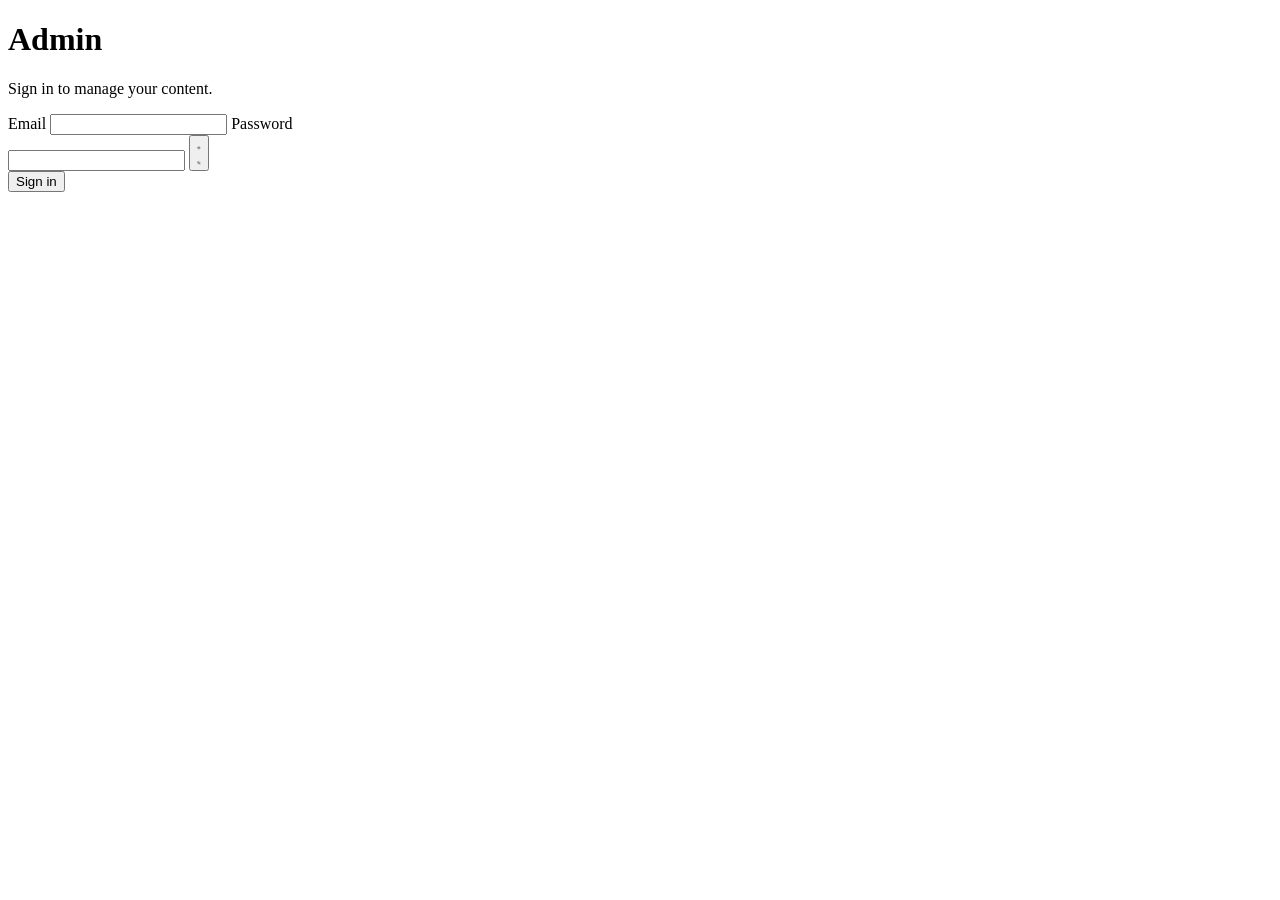
==== admin/index.html @ c3d4f73e "Say what Irene offers up front, and keep the way around the site in reach The hero showed a name and" ====
<!doctype html>
<html lang="en">
  <head>
    <meta charset="utf-8" />
    <meta name="viewport" content="width=device-width, initial-scale=1" />
    <title>Admin · Irene Ellis Art</title>
    <!-- the same dandelion-seed tab icon as the site, so there is no 404 for
         a missing favicon.ico here either -->
    <link
      rel="icon"
      type="image/svg+xml"
      href="data:image/svg+xml,%3Csvg xmlns='http://www.w3.org/2000/svg' viewBox='0 0 40 56'%3E%3Cg fill='none' stroke='%238f5f50' stroke-width='2.6' stroke-linecap='round'%3E%3Cline x1='20' y1='48' x2='20' y2='20'/%3E%3Cline x1='20' y1='20' x2='5' y2='14.5'/%3E%3Cline x1='20' y1='20' x2='7.4' y2='10.2'/%3E%3Cline x1='20' y1='20' x2='10.8' y2='6.9'/%3E%3Cline x1='20' y1='20' x2='15' y2='4.8'/%3E%3Cline x1='20' y1='20' x2='20' y2='4'/%3E%3Cline x1='20' y1='20' x2='25' y2='4.8'/%3E%3Cline x1='20' y1='20' x2='29.2' y2='6.9'/%3E%3Cline x1='20' y1='20' x2='32.6' y2='10.2'/%3E%3Cline x1='20' y1='20' x2='35' y2='14.5'/%3E%3C/g%3E%3Cellipse cx='20' cy='51' rx='3.4' ry='4.6' fill='%238f5f50'/%3E%3C/svg%3E"
    />
    <link rel="preconnect" href="https://fonts.googleapis.com" />
    <link rel="preconnect" href="https://fonts.gstatic.com" crossorigin />
    <link
      href="https://fonts.googleapis.com/css2?family=Cormorant+Garamond:wght@500;600&family=Inter:wght@400;500;600&display=swap"
      rel="stylesheet"
    />
    <link rel="stylesheet" href="../showcase.css" />
    <link rel="stylesheet" href="admin.css" />
  </head>
  <body>
    <!-- ===========================================================
         ADMIN — a simple layout to build on. It shows the fields for
         editing the site's content, but does NOT save anything yet:
         wiring up "Save" (a backend, a build/export step, or
         localStorage) is the next step. -->
    <!-- LOGIN — shown until you sign in -->
    <div class="login" data-view="login">
      <form class="login__card" data-login-form>
        <h1 class="login__title">Admin</h1>
        <p class="login__sub">Sign in to manage your content.</p>
        <label class="field">
          <span>Email</span>
          <input type="email" data-email autocomplete="username" required />
        </label>
        <label class="field">
          <span>Password</span>
          <div class="pw-wrap">
            <input type="password" data-password autocomplete="current-password" required />
            <button type="button" class="pw-toggle" data-pw-toggle aria-label="Show password">
              <svg class="pw-icon pw-icon--show" viewBox="0 0 24 24" fill="none" stroke="currentColor" stroke-width="1.7" stroke-linecap="round" stroke-linejoin="round" aria-hidden="true">
                <path d="M1.5 12S5 5 12 5s10.5 7 10.5 7-3.5 7-10.5 7S1.5 12 1.5 12Z" />
                <circle cx="12" cy="12" r="3.2" />
              </svg>
              <svg class="pw-icon pw-icon--hide" viewBox="0 0 24 24" fill="none" stroke="currentColor" stroke-width="1.7" stroke-linecap="round" stroke-linejoin="round" aria-hidden="true" hidden>
                <path d="M9.9 5.2A9.9 9.9 0 0 1 12 5c7 0 10.5 7 10.5 7a17 17 0 0 1-3.3 3.9M6.1 6.1A17 17 0 0 0 1.5 12S5 19 12 19a9.7 9.7 0 0 0 4-.8" />
                <path d="M9.8 9.8a3.2 3.2 0 0 0 4.4 4.4" />
                <path d="M3 3l18 18" />
              </svg>
            </button>
          </div>
        </label>
        <button type="submit" class="btn btn--primary login__btn" data-login-btn>Sign in</button>
        <p class="login__error" data-login-error hidden></p>
      </form>
    </div>

    <!-- EDITOR — hidden until signed in -->
    <div data-view="editor" hidden>
      <header class="admin__header">
        <div>
          <h1>Admin</h1>
          <p class="admin__sub">Edit your workshop dates and portfolio albums.</p>
        </div>
        <div class="admin__head-actions">
          <a class="btn btn--link" href="../index.html">View site →</a>
          <button type="button" class="btn btn--ghost" data-logout>Log out</button>
        </div>
      </header>

    <main class="admin">
      <!-- ================= WORKSHOP DATES ================= -->
      <section class="panel">
        <div class="panel__head">
          <h2>Workshop dates</h2>
          <button type="button" class="btn" data-add-month>+ Add month</button>
        </div>

        <div id="months" class="months">
          <!-- One month card. "+ Add date" / "×" control how many dates
               the month has. Duplicate this whole card per month. -->
          <article class="month">
            <div class="month__top">
              <label class="field">
                <span>Month</span>
                <input type="text" value="July" placeholder="e.g. July" />
              </label>
              <button type="button" class="icon-btn" data-remove-month aria-label="Remove this month">×</button>
            </div>

            <div class="dates">
              <div class="date-row">
                <label class="field field--sm"><span>Date</span><input type="number" min="1" max="31" value="18" /></label>
                <label class="field"><span>Day</span><select class="weekday" data-day="Saturday"></select></label>
                <label class="field field--sm"><span>Time</span><input type="time" value="14:00" /></label>
                <button type="button" class="icon-btn" data-remove-date aria-label="Remove this date">×</button>
                <label class="field field--topic"><span>Topic</span><input type="text" class="date-topic" placeholder="What this day's workshop covers" /></label>
              </div>
              <div class="date-row">
                <label class="field field--sm"><span>Date</span><input type="number" min="1" max="31" value="24" /></label>
                <label class="field"><span>Day</span><select class="weekday" data-day="Sunday"></select></label>
                <label class="field field--sm"><span>Time</span><input type="time" value="16:00" /></label>
                <button type="button" class="icon-btn" data-remove-date aria-label="Remove this date">×</button>
                <label class="field field--topic"><span>Topic</span><input type="text" class="date-topic" placeholder="What this day's workshop covers" /></label>
              </div>
              <div class="date-row">
                <label class="field field--sm"><span>Date</span><input type="number" min="1" max="31" value="17" /></label>
                <label class="field"><span>Day</span><select class="weekday" data-day="Monday"></select></label>
                <label class="field field--sm"><span>Time</span><input type="time" value="13:00" /></label>
                <button type="button" class="icon-btn" data-remove-date aria-label="Remove this date">×</button>
                <label class="field field--topic"><span>Topic</span><input type="text" class="date-topic" placeholder="What this day's workshop covers" /></label>
              </div>
            </div>

            <button type="button" class="btn btn--ghost" data-add-date>+ Add date</button>
          </article>

          <article class="month">
            <div class="month__top">
              <label class="field">
                <span>Month</span>
                <input type="text" value="August" placeholder="e.g. August" />
              </label>
              <button type="button" class="icon-btn" data-remove-month aria-label="Remove this month">×</button>
            </div>

            <div class="dates">
              <div class="date-row">
                <label class="field field--sm"><span>Date</span><input type="number" min="1" max="31" value="18" /></label>
                <label class="field"><span>Day</span><select class="weekday" data-day="Saturday"></select></label>
                <label class="field field--sm"><span>Time</span><input type="time" value="14:00" /></label>
                <button type="button" class="icon-btn" data-remove-date aria-label="Remove this date">×</button>
                <label class="field field--topic"><span>Topic</span><input type="text" class="date-topic" placeholder="What this day's workshop covers" /></label>
              </div>
              <div class="date-row">
                <label class="field field--sm"><span>Date</span><input type="number" min="1" max="31" value="24" /></label>
                <label class="field"><span>Day</span><select class="weekday" data-day="Sunday"></select></label>
                <label class="field field--sm"><span>Time</span><input type="time" value="16:00" /></label>
                <button type="button" class="icon-btn" data-remove-date aria-label="Remove this date">×</button>
                <label class="field field--topic"><span>Topic</span><input type="text" class="date-topic" placeholder="What this day's workshop covers" /></label>
              </div>
            </div>

            <button type="button" class="btn btn--ghost" data-add-date>+ Add date</button>
          </article>

          <article class="month">
            <div class="month__top">
              <label class="field">
                <span>Month</span>
                <input type="text" value="September" placeholder="e.g. September" />
              </label>
              <button type="button" class="icon-btn" data-remove-month aria-label="Remove this month">×</button>
            </div>

            <div class="dates">
              <div class="date-row">
                <label class="field field--sm"><span>Date</span><input type="number" min="1" max="31" value="19" /></label>
                <label class="field"><span>Day</span><select class="weekday" data-day="Saturday"></select></label>
                <label class="field field--sm"><span>Time</span><input type="time" value="14:00" /></label>
                <button type="button" class="icon-btn" data-remove-date aria-label="Remove this date">×</button>
                <label class="field field--topic"><span>Topic</span><input type="text" class="date-topic" placeholder="What this day's workshop covers" /></label>
              </div>
              <div class="date-row">
                <label class="field field--sm"><span>Date</span><input type="number" min="1" max="31" value="20" /></label>
                <label class="field"><span>Day</span><select class="weekday" data-day="Sunday"></select></label>
                <label class="field field--sm"><span>Time</span><input type="time" value="16:00" /></label>
                <button type="button" class="icon-btn" data-remove-date aria-label="Remove this date">×</button>
                <label class="field field--topic"><span>Topic</span><input type="text" class="date-topic" placeholder="What this day's workshop covers" /></label>
              </div>
            </div>

            <button type="button" class="btn btn--ghost" data-add-date>+ Add date</button>
          </article>

          <article class="month">
            <div class="month__top">
              <label class="field">
                <span>Month</span>
                <input type="text" value="October" placeholder="e.g. October" />
              </label>
              <button type="button" class="icon-btn" data-remove-month aria-label="Remove this month">×</button>
            </div>

            <div class="dates">
              <div class="date-row">
                <label class="field field--sm"><span>Date</span><input type="number" min="1" max="31" value="17" /></label>
                <label class="field"><span>Day</span><select class="weekday" data-day="Saturday"></select></label>
                <label class="field field--sm"><span>Time</span><input type="time" value="14:00" /></label>
                <button type="button" class="icon-btn" data-remove-date aria-label="Remove this date">×</button>
                <label class="field field--topic"><span>Topic</span><input type="text" class="date-topic" placeholder="What this day's workshop covers" /></label>
              </div>
              <div class="date-row">
                <label class="field field--sm"><span>Date</span><input type="number" min="1" max="31" value="18" /></label>
                <label class="field"><span>Day</span><select class="weekday" data-day="Sunday"></select></label>
                <label class="field field--sm"><span>Time</span><input type="time" value="16:00" /></label>
                <button type="button" class="icon-btn" data-remove-date aria-label="Remove this date">×</button>
                <label class="field field--topic"><span>Topic</span><input type="text" class="date-topic" placeholder="What this day's workshop covers" /></label>
              </div>
            </div>

            <button type="button" class="btn btn--ghost" data-add-date>+ Add date</button>
          </article>
        </div>

        <p class="hint">
          Each “+ Add date” / “×” changes how many dates a month has. Each date
          holds its number, weekday, and time.
        </p>
      </section>

      <!-- ================= WORKSHOP PARTICIPANTS ================= -->
      <section class="panel">
        <div class="panel__head"><h2>Workshop participants</h2></div>
        <p class="hint">
          Every month you have set up, with each of its dates. Click a date to
          see how many people are coming that day, and who they are.
        </p>

        <p class="roll__status" data-participants-status></p>
        <div class="roll" data-participants></div>
      </section>

      <!-- ================= PORTFOLIO ================= -->
      <section class="panel">
        <div class="panel__head"><h2>Portfolio albums</h2></div>
        <p class="hint">Choose which pictures are showcased inside each album.</p>

        <div class="albums">
          <article class="album">
            <div class="album__head">
              <h3>Category one</h3>
              <button type="button" class="btn btn--preview" data-category-open data-category="Category one">Preview</button>
            </div>
            <div class="album__grid" data-grid></div>
            <label class="dropzone">
              <input type="file" accept="image/*" multiple hidden data-upload />
              <svg class="dropzone__icon" viewBox="0 0 64 48" aria-hidden="true">
                <path fill="#e6b8ab" d="M49 42H16A13 13 0 0 1 13.4 16.2 17 17 0 0 1 46.2 20 11.5 11.5 0 0 1 49 42Z" />
                <path fill="#fffdfc" d="M32 15l9.5 9.5h-6V33h-7v-8.5h-6z" />
              </svg>
              <span>Browse file to upload</span>
            </label>
          </article>

          <article class="album">
            <div class="album__head">
              <h3>Category two</h3>
              <button type="button" class="btn btn--preview" data-category-open data-category="Category two">Preview</button>
            </div>
            <div class="album__grid" data-grid></div>
            <label class="dropzone">
              <input type="file" accept="image/*" multiple hidden data-upload />
              <svg class="dropzone__icon" viewBox="0 0 64 48" aria-hidden="true">
                <path fill="#e6b8ab" d="M49 42H16A13 13 0 0 1 13.4 16.2 17 17 0 0 1 46.2 20 11.5 11.5 0 0 1 49 42Z" />
                <path fill="#fffdfc" d="M32 15l9.5 9.5h-6V33h-7v-8.5h-6z" />
              </svg>
              <span>Browse file to upload</span>
            </label>
          </article>

          <article class="album">
            <div class="album__head">
              <h3>Category three</h3>
              <button type="button" class="btn btn--preview" data-category-open data-category="Category three">Preview</button>
            </div>
            <div class="album__grid" data-grid></div>
            <label class="dropzone">
              <input type="file" accept="image/*" multiple hidden data-upload />
              <svg class="dropzone__icon" viewBox="0 0 64 48" aria-hidden="true">
                <path fill="#e6b8ab" d="M49 42H16A13 13 0 0 1 13.4 16.2 17 17 0 0 1 46.2 20 11.5 11.5 0 0 1 49 42Z" />
                <path fill="#fffdfc" d="M32 15l9.5 9.5h-6V33h-7v-8.5h-6z" />
              </svg>
              <span>Browse file to upload</span>
            </label>
          </article>
        </div>
      </section>

      <div class="admin__actions">
        <button type="button" class="btn btn--primary" data-save>Save changes</button>
        <span class="hint" data-save-status>Saves your workshop dates and participant counts.</span>
      </div>
    </main>
    </div>
    <!-- /editor view -->

    <!-- CATEGORY SHOWCASE — the exact same dark "display" panel as the public
         site (shared showcase.css / showcase.js). A category's Preview button
         opens the matching stage below. -->
    <div class="showcase" data-showcase hidden>
      <div class="showcase__backdrop" data-showcase-close></div>
      <div class="showcase__panel" role="dialog" aria-modal="true" aria-label="Artwork">
        <div class="showcase__stage" data-stage="Category one" hidden></div>
        <div class="showcase__stage" data-stage="Category two" hidden></div>
        <div class="showcase__stage" data-stage="Category three" hidden></div>
        <button type="button" class="showcase__back" data-showcase-close aria-label="Back">
          <svg class="showcase__fold" viewBox="0 0 150 150" aria-hidden="true">
            <polygon points="0,0 150,0 150,150" fill="#eed0c8" />
            <path d="M0,0 L150,150 C 45,150 3,150 0,0 Z" fill="#3a3532" />
            <line x1="0" y1="0" x2="150" y2="150" stroke="#26221f" stroke-width="1.5" />
            <g stroke="#a8465a" stroke-width="8.8" stroke-linecap="round">
              <line x1="83.4" y1="28.4" x2="118.6" y2="63.6" />
              <line x1="118.6" y1="28.4" x2="83.4" y2="63.6" />
            </g>
          </svg>
        </button>
      </div>
    </div>

    <!-- Templates cloned by admin.js for “+ Add date” / “+ Add month” -->
    <template id="date-tpl">
      <div class="date-row">
        <label class="field field--sm"><span>Date</span><input type="number" min="1" max="31" placeholder="1" /></label>
        <label class="field"><span>Day</span><select class="weekday"></select></label>
        <label class="field field--sm"><span>Time</span><input type="time" /></label>
        <button type="button" class="icon-btn" data-remove-date aria-label="Remove this date">×</button>
                <label class="field field--topic"><span>Topic</span><input type="text" class="date-topic" placeholder="What this day's workshop covers" /></label>
      </div>
    </template>

    <template id="month-tpl">
      <article class="month">
        <div class="month__top">
          <label class="field"><span>Month</span><input type="text" placeholder="e.g. November" /></label>
          <button type="button" class="icon-btn" data-remove-month aria-label="Remove this month">×</button>
        </div>
        <div class="dates">
          <div class="date-row">
            <label class="field field--sm"><span>Date</span><input type="number" min="1" max="31" placeholder="1" /></label>
            <label class="field"><span>Day</span><select class="weekday"></select></label>
            <label class="field field--sm"><span>Time</span><input type="time" /></label>
            <button type="button" class="icon-btn" data-remove-date aria-label="Remove this date">×</button>
                <label class="field field--topic"><span>Topic</span><input type="text" class="date-topic" placeholder="What this day's workshop covers" /></label>
          </div>
        </div>
        <button type="button" class="btn btn--ghost" data-add-date>+ Add date</button>
      </article>
    </template>

    <!-- shared with the public site, so the connection lives in ONE place -->
    <script src="../config.js"></script>
    <script src="admin.js"></script>
    <!-- Shared with the public site: same image data + same dark showcase.
         GALLERY_BASE points the shared data at the images folder from /admin/.
         gallery-data.js must load before showcase.js. -->
    <script>
      window.GALLERY_BASE = "../images/portfolio/";
    </script>
    <script src="../gallery-data.js"></script>
    <script src="../showcase.js"></script>
  </body>
</html>
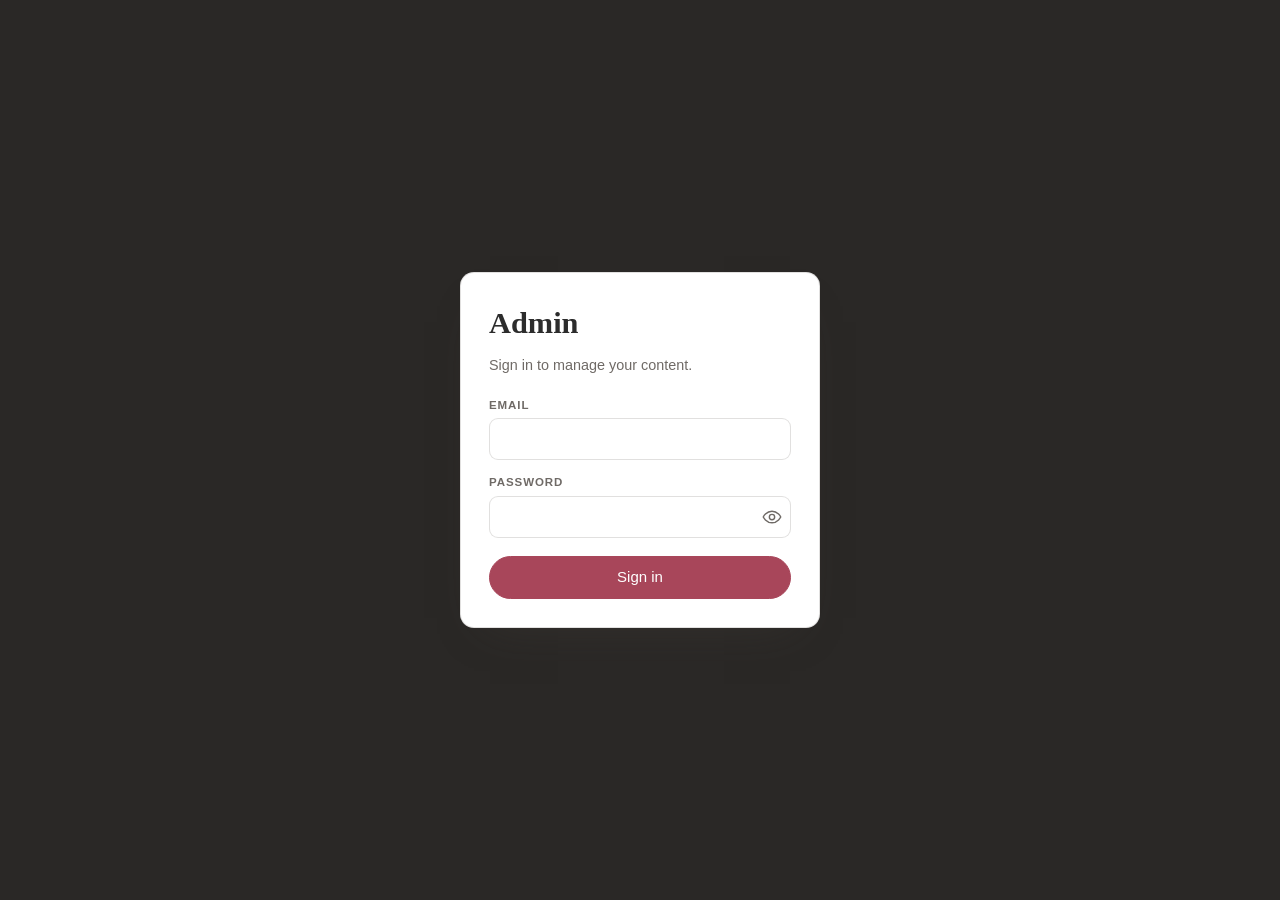
==== commit ca1230db: "Describe the workshops properly, and let people ask to hear about new dates The Workshop Dates secti" ====
--- a/admin/index.html
+++ b/admin/index.html
@@ -223,6 +223,27 @@
         <div class="roll" data-participants></div>
       </section>
 
+      <!-- ================= NOTIFY LIST ================= -->
+      <!-- Everyone who left an email on the website to hear about new dates.
+           Read-only: the list is loaded by admin.js once you are signed in.
+           Removing an address is done in the Supabase table editor. -->
+      <section class="panel">
+        <div class="panel__head">
+          <h2>Notify list</h2>
+          <div class="panel__actions">
+            <button type="button" class="btn btn--ghost" data-notify-copy hidden>Copy all emails</button>
+            <button type="button" class="btn" data-notify-refresh>Refresh</button>
+          </div>
+        </div>
+        <p class="hint">
+          People who asked to hear when new workshop dates go up. When you add
+          dates, "Copy all emails" puts the addresses on your clipboard to paste
+          into the Bcc line of an email. Only you can see this list.
+        </p>
+        <p class="inbox__status" data-notify-status></p>
+        <div class="inbox" data-notify-list></div>
+      </section>
+
       <!-- ================= PORTFOLIO ================= -->
       <section class="panel">
         <div class="panel__head"><h2>Portfolio albums</h2></div>
--- a/admin/admin.css
+++ b/admin/admin.css
@@ -0,0 +1,769 @@
+/* Admin page — a clean, simple utility layout (separate from the public
+   site's style.css). Brand palette kept light for readable forms. */
+:root {
+  --pink: #eed0c8;
+  --blush: #f1dfd6;
+  --rose: #e6b8ab;
+  --tan: #f4efe4;
+  --text: #2c2c2c;
+  --muted: #6f6a66;
+  --line: rgba(70, 62, 58, 0.16);
+  --card: #ffffff;
+  /* Three surfaces, each a clear step from the last, so the structure reads:
+     the page sits back, a panel lifts off it, a card sits inside the panel.
+     (This replaced a near-black page behind cream panels — the loudest
+     contrast on the screen was the one carrying the least information.) */
+  --bg: #2a2826; /* the page: the portfolio showcase's dark "display" colour */
+  --surface: #fffdfc; /* a panel */
+  --surface-2: #f7f1ed; /* a card inside a panel */
+  --accent: #a8465a;
+}
+
+* {
+  box-sizing: border-box;
+}
+
+/* The [hidden] attribute must always win — otherwise a display rule (like
+   .login's display:flex) keeps a "hidden" view on screen. This is what makes
+   the login screen actually disappear once you're signed in. */
+[hidden] {
+  display: none !important;
+}
+
+body {
+  margin: 0;
+  background: var(--bg);
+  color: var(--text);
+  font-family: "Inter", -apple-system, BlinkMacSystemFont, "Segoe UI", sans-serif;
+  font-size: 15px;
+  line-height: 1.5;
+}
+
+/* --- Header --- */
+.admin__header {
+  display: flex;
+  align-items: center;
+  justify-content: space-between;
+  gap: 16px;
+  flex-wrap: wrap;
+  padding: 24px clamp(16px, 5vw, 48px);
+  /* the same rose-red as the Save changes button */
+  background: var(--accent);
+  border-bottom: 1px solid rgba(0, 0, 0, 0.18);
+}
+
+/* Everything in the header sits on that deep rose now, so it all has to be
+   light. The "View site" link especially: it was the accent colour itself,
+   which would leave it invisible against its own background. */
+.admin__header h1,
+.admin__header .admin__sub,
+.admin__header .btn--link {
+  color: #fff;
+}
+.admin__header .admin__sub {
+  color: rgba(255, 255, 255, 0.88);
+}
+.admin__header .btn--ghost {
+  border-color: rgba(255, 255, 255, 0.5);
+  color: #fff;
+}
+.admin__header .btn--ghost:hover {
+  background: rgba(255, 255, 255, 0.16);
+  border-color: #fff;
+  color: #fff;
+}
+.admin__header h1 {
+  margin: 0;
+  font-family: "Cormorant Garamond", Georgia, serif;
+  font-weight: 600;
+  font-size: 2rem;
+  letter-spacing: 0.01em;
+}
+.admin__sub {
+  margin: 2px 0 0;
+  color: var(--muted);
+}
+
+/* --- Layout --- */
+.admin {
+  max-width: 1080px;
+  margin: 0 auto;
+  padding: clamp(20px, 4vw, 40px) clamp(16px, 5vw, 48px) 80px;
+  display: flex;
+  flex-direction: column;
+  gap: 28px;
+}
+
+.panel {
+  background: var(--surface);
+  border: 1px solid var(--line);
+  border-radius: 14px;
+  padding: clamp(16px, 3vw, 28px);
+  box-shadow: 0 16px 34px -28px rgba(70, 62, 58, 0.4);
+}
+.panel__head {
+  display: flex;
+  align-items: center;
+  justify-content: space-between;
+  gap: 12px;
+  margin-bottom: 16px;
+}
+.panel__head h2 {
+  margin: 0;
+  font-family: "Cormorant Garamond", Georgia, serif;
+  font-weight: 600;
+  font-size: 1.6rem;
+}
+.hint {
+  margin: 12px 0 0;
+  color: var(--muted);
+  font-size: 0.85rem;
+}
+
+/* --- Fields --- */
+.field {
+  display: flex;
+  flex-direction: column;
+  gap: 4px;
+  min-width: 0;
+}
+.field > span {
+  font-size: 0.72rem;
+  font-weight: 700;
+  text-transform: uppercase;
+  letter-spacing: 0.08em;
+  color: var(--muted);
+}
+.field input,
+.field select {
+  font: inherit;
+  color: var(--text);
+  padding: 9px 11px;
+  background: #fff;
+  border: 1px solid var(--line);
+  border-radius: 9px;
+  min-width: 0;
+}
+.field input:focus,
+.field select:focus {
+  outline: none;
+  border-color: var(--rose);
+  box-shadow: 0 0 0 3px rgba(230, 184, 171, 0.35);
+}
+.field--sm {
+  flex: 0 0 74px;
+}
+
+/* --- Months / dates --- */
+/* Month cards sit in a 2-across grid: July August / September October …
+   align-items:start so a month with fewer dates keeps its natural height
+   instead of stretching to match its taller neighbour. */
+.months {
+  display: grid;
+  grid-template-columns: repeat(2, minmax(0, 1fr));
+  align-items: start;
+  gap: 16px;
+}
+@media (max-width: 820px) {
+  .months {
+    grid-template-columns: 1fr;
+  }
+}
+.month {
+  position: relative;
+  border: 1px solid var(--line);
+  border-radius: 12px;
+  padding: 14px;
+  background: var(--surface-2);
+}
+/* The remove-month "×" sits in the card's top-right corner, not beside the name. */
+.month [data-remove-month] {
+  position: absolute;
+  top: 14px;
+  right: 14px;
+}
+.month__top {
+  display: flex;
+  align-items: flex-end;
+  gap: 12px;
+  margin-bottom: 12px;
+}
+.month__top .field {
+  flex: 0 0 auto;
+  width: 170px;
+  max-width: 100%;
+}
+.dates {
+  display: flex;
+  flex-direction: column;
+  gap: 10px;
+  margin-bottom: 12px;
+}
+.date-row {
+  display: flex;
+  align-items: flex-end;
+  gap: 10px;
+  flex-wrap: wrap;
+}
+.date-row .field:nth-child(2) {
+  flex: 0 0 auto;
+  width: 140px;
+}
+/* Time input needs room for its clock icon — wider than the small Date box */
+.date-row .field:nth-child(3) {
+  flex: 0 0 120px;
+}
+/* Topic wraps onto its own full-width line under Date/Day/Time — mirrors the
+   site, where each date shows its topic on the lip beneath the date row. */
+.date-row .field--topic {
+  flex: 1 1 100%;
+}
+/* The whole time field opens its picker on click (see admin.js) — cue that. */
+.date-row input[type="time"] {
+  cursor: pointer;
+}
+
+/* --- Buttons --- */
+.btn {
+  font: inherit;
+  font-weight: 500;
+  padding: 9px 16px;
+  border-radius: 999px;
+  border: 1px solid var(--rose);
+  background: var(--rose);
+  color: var(--text);
+  cursor: pointer;
+  transition: background-color 0.2s ease, border-color 0.2s ease, opacity 0.2s ease;
+}
+.btn:hover {
+  background: var(--pink);
+  border-color: var(--pink);
+}
+.btn--ghost {
+  background: transparent;
+  border-color: var(--line);
+  color: var(--muted);
+}
+.btn--ghost:hover {
+  background: var(--blush);
+  border-color: var(--rose);
+  color: var(--text);
+}
+.btn--primary {
+  background: var(--accent);
+  border-color: var(--accent);
+  color: #fff;
+}
+.btn--link {
+  background: transparent;
+  border: none;
+  color: var(--accent);
+  padding: 6px 4px;
+  text-decoration: none;
+  font-weight: 600;
+}
+.btn:disabled {
+  opacity: 0.5;
+  cursor: not-allowed;
+}
+.icon-btn {
+  flex: 0 0 auto;
+  width: 34px;
+  height: 34px;
+  border-radius: 9px;
+  border: 1px solid var(--line);
+  background: #fff;
+  color: var(--muted);
+  font-size: 1.2rem;
+  line-height: 1;
+  cursor: pointer;
+  transition: background-color 0.2s ease, color 0.2s ease, border-color 0.2s ease;
+}
+.icon-btn:hover {
+  background: #fdeef0;
+  color: var(--accent);
+  border-color: var(--accent);
+}
+
+/* All add / remove buttons share the blush colour (deeper pink on hover). */
+[data-add-month],
+[data-add-date],
+[data-remove-month],
+[data-remove-date] {
+  background: var(--blush);
+  border-color: var(--blush);
+  color: var(--text);
+}
+[data-add-month]:hover,
+[data-add-date]:hover,
+[data-remove-month]:hover,
+[data-remove-date]:hover {
+  background: var(--rose);
+  border-color: var(--rose);
+  color: var(--text);
+}
+
+/* --- Workshop participants ---
+   One vertical column per month: month name on top, a headcount below. Later
+   this count links to the month editor and fills from website sign-ups. */
+.participants {
+  display: grid;
+  grid-template-columns: repeat(auto-fit, minmax(120px, 1fr));
+  gap: 14px;
+}
+.participant {
+  display: flex;
+  flex-direction: column;
+  align-items: center;
+  gap: 8px;
+  padding: 16px 12px;
+  border: 1px solid var(--line);
+  border-radius: 12px;
+  background: #fffdfc;
+  text-align: center;
+}
+.participant__month {
+  font-family: "Cormorant Garamond", Georgia, serif;
+  font-weight: 600;
+  font-size: 1.25rem;
+}
+.participant__count {
+  width: 74px;
+  text-align: center;
+  font: inherit;
+  font-size: 1.4rem;
+  font-weight: 600;
+  padding: 6px 8px;
+  color: var(--text);
+  background: #fff;
+  border: 1px solid var(--line);
+  border-radius: 9px;
+}
+.participant__count:focus {
+  outline: none;
+  border-color: var(--rose);
+  box-shadow: 0 0 0 3px rgba(230, 184, 171, 0.35);
+}
+.participant__label {
+  font-size: 0.72rem;
+  text-transform: uppercase;
+  letter-spacing: 0.08em;
+  color: var(--muted);
+}
+
+/* --- Portfolio albums --- */
+.albums {
+  display: grid;
+  grid-template-columns: repeat(auto-fit, minmax(220px, 1fr));
+  gap: 16px;
+}
+.album {
+  border: 1px solid var(--line);
+  border-radius: 12px;
+  padding: 14px;
+  background: #fffdfc;
+}
+.album__head {
+  display: flex;
+  align-items: center;
+  justify-content: space-between;
+  gap: 10px;
+  margin-bottom: 12px;
+}
+.album h3 {
+  margin: 0;
+  font-family: "Cormorant Garamond", Georgia, serif;
+  font-weight: 600;
+  font-size: 1.2rem;
+}
+/* Preview button next to each category label — opens the shared dark display. */
+.btn--preview {
+  padding: 6px 15px;
+  font-size: 0.9rem;
+}
+.album__grid {
+  display: grid;
+  grid-template-columns: repeat(3, 1fr);
+  gap: 8px;
+  margin-bottom: 12px;
+}
+.album__grid:empty {
+  display: none;
+}
+.thumb {
+  position: relative;
+  aspect-ratio: 1;
+  border-radius: 8px;
+  overflow: hidden;
+  border: 1px solid var(--line);
+}
+.thumb img {
+  width: 100%;
+  height: 100%;
+  object-fit: cover;
+  display: block;
+}
+.thumb__remove {
+  position: absolute;
+  top: 4px;
+  right: 4px;
+  width: 22px;
+  height: 22px;
+  border-radius: 50%;
+  border: none;
+  background: rgba(44, 44, 44, 0.6);
+  color: #fff;
+  font-size: 0.9rem;
+  line-height: 1;
+  cursor: pointer;
+}
+.thumb__remove:hover {
+  background: var(--accent);
+}
+
+/* --- Upload dropzone (styled like the reference) --- */
+.dropzone {
+  display: flex;
+  flex-direction: column;
+  align-items: center;
+  justify-content: center;
+  gap: 8px;
+  padding: 26px 16px;
+  border: 2px dashed var(--rose);
+  border-radius: 12px;
+  background: var(--surface-2);
+  color: var(--muted);
+  text-align: center;
+  cursor: pointer;
+  transition: background-color 0.2s ease, border-color 0.2s ease;
+}
+.dropzone:hover,
+.dropzone.is-drag {
+  background: var(--blush);
+  border-color: var(--accent);
+}
+.dropzone__icon {
+  width: 46px;
+  height: auto;
+}
+.dropzone span {
+  font-size: 0.85rem;
+}
+
+/* --- Save row --- */
+.admin__actions {
+  display: flex;
+  align-items: center;
+  gap: 14px;
+  flex-wrap: wrap;
+}
+.admin__actions .hint {
+  margin: 0;
+  /* this line sits on the dark page itself, not inside a panel, so it needs
+     the light muted tone rather than the dark one used inside panels */
+  color: #cdc6c0;
+}
+
+/* --- Login screen --- */
+.login {
+  min-height: 100vh;
+  display: flex;
+  align-items: center;
+  justify-content: center;
+  padding: 24px;
+}
+.login__card {
+  width: 100%;
+  max-width: 360px;
+  display: flex;
+  flex-direction: column;
+  gap: 14px;
+  background: var(--card);
+  border: 1px solid var(--line);
+  border-radius: 14px;
+  padding: 28px;
+  box-shadow: 0 20px 44px -30px rgba(70, 62, 58, 0.5);
+}
+.login__title {
+  margin: 0;
+  font-family: "Cormorant Garamond", Georgia, serif;
+  font-weight: 600;
+  font-size: 1.9rem;
+}
+.login__sub {
+  margin: -6px 0 6px;
+  color: var(--muted);
+  font-size: 0.9rem;
+}
+.login__btn {
+  margin-top: 4px;
+}
+.login__error {
+  margin: 0;
+  color: var(--accent);
+  font-size: 0.85rem;
+}
+.admin__head-actions {
+  display: flex;
+  align-items: center;
+  gap: 10px;
+}
+
+/* --- Show/hide password toggle --- */
+.pw-wrap {
+  position: relative;
+  display: flex;
+}
+.pw-wrap input {
+  flex: 1;
+  padding-right: 40px; /* room for the eye */
+}
+.pw-toggle {
+  position: absolute;
+  top: 0;
+  right: 0;
+  height: 100%;
+  width: 38px;
+  display: flex;
+  align-items: center;
+  justify-content: center;
+  padding: 0;
+  border: none;
+  background: none;
+  color: var(--muted);
+  cursor: pointer;
+}
+.pw-toggle:hover {
+  color: var(--text);
+}
+.pw-toggle svg {
+  width: 20px;
+  height: 20px;
+}
+
+/* Edge/IE inject their OWN password-reveal (and clear) buttons once you type —
+   hide them so only our single eye icon shows. */
+.pw-wrap input::-ms-reveal,
+.pw-wrap input::-ms-clear {
+  display: none;
+}
+
+/* --- Workshop participants: the roll of months and their dates ------------
+   A column per month, its dates as small square buttons beneath. Clicking a
+   date opens a short, scrollable list of who is coming that day. */
+.roll {
+  display: flex;
+  flex-wrap: wrap;
+  gap: 28px 34px;
+}
+.roll__status {
+  margin: 0 0 12px;
+  font-size: 0.95rem;
+  color: var(--muted);
+}
+.roll__month {
+  min-width: 190px;
+}
+.roll__name {
+  margin: 0 0 12px;
+  padding-bottom: 6px;
+  font-family: "Cormorant Garamond", Georgia, serif;
+  font-size: 1.3rem;
+  font-weight: 600;
+  /* the underline from the sketch */
+  border-bottom: 2px solid var(--line);
+}
+.roll__dates {
+  display: grid;
+  grid-template-columns: repeat(4, 44px);
+  gap: 10px;
+}
+.roll__cell {
+  position: relative; /* the drop-down hangs off this */
+}
+.roll__date {
+  position: relative;
+  width: 44px;
+  height: 40px;
+  font: inherit;
+  font-weight: 600;
+  color: var(--text);
+  background: var(--surface-2);
+  border: 2px solid var(--line); /* the same weight of line as the rest of the page */
+  border-radius: 10px; /* the rounded squares in the sketch */
+  cursor: pointer;
+  transition: background-color 0.15s ease, transform 0.12s ease;
+}
+.roll__date:hover {
+  background: var(--pink);
+}
+.roll__date[aria-expanded="true"] {
+  background: var(--rose);
+}
+/* A date somebody has booked wears its headcount */
+.roll__date--has {
+  background: var(--pink);
+}
+.roll__count {
+  position: absolute;
+  top: -7px;
+  right: -7px;
+  min-width: 18px;
+  height: 18px;
+  padding: 0 4px;
+  border-radius: 999px;
+  background: var(--accent);
+  color: #fff;
+  font-size: 0.72rem;
+  line-height: 18px;
+  font-weight: 700;
+}
+.roll__total {
+  margin: 12px 0 0;
+  font-size: 0.88rem;
+  color: var(--muted);
+}
+
+/* The drop-down: deliberately small, and scrolls rather than growing, so a
+   busy day cannot push the months below it off the screen. */
+.roll__pop {
+  position: absolute;
+  top: calc(100% + 8px);
+  left: 0;
+  z-index: 5;
+  width: 260px;
+  background: var(--surface);
+  border: 1px solid var(--line);
+  border-radius: 12px;
+  box-shadow: 0 18px 34px -18px rgba(70, 62, 58, 0.5);
+  overflow: hidden;
+}
+.roll__pop-head {
+  display: flex;
+  align-items: baseline;
+  justify-content: space-between;
+  gap: 8px;
+  padding: 10px 12px;
+  background: var(--surface-2);
+  border-bottom: 1px solid var(--line);
+}
+.roll__when {
+  font-size: 0.82rem;
+  color: var(--muted);
+}
+.roll__list {
+  margin: 0;
+  padding: 6px;
+  list-style: none;
+  max-height: 172px; /* about five names, then it scrolls */
+  overflow-y: auto;
+}
+.roll__person {
+  display: flex;
+  justify-content: space-between;
+  gap: 10px;
+  padding: 7px 8px;
+  border-radius: 8px;
+  font-size: 0.92rem;
+}
+.roll__person:nth-child(odd) {
+  background: var(--surface-2);
+}
+.roll__phone {
+  color: var(--muted);
+  white-space: nowrap;
+  font-variant-numeric: tabular-nums;
+}
+.roll__empty {
+  padding: 10px 8px;
+  margin: 0;
+  color: var(--muted);
+  font-size: 0.9rem;
+}
+
+/* --- Read-only lists loaded from the database (notify list, messages) ---
+   Plain rows a person reads down, like the participants roll: a line each,
+   the newest first, with the date it arrived on the right. Shared by both
+   panels so they look the same. */
+.panel__actions {
+  display: flex;
+  gap: 8px;
+  flex-wrap: wrap;
+}
+.inbox__status {
+  margin: 12px 0 0;
+  font-size: 0.95rem;
+  color: var(--muted);
+}
+.inbox__status:empty {
+  display: none;
+}
+.inbox {
+  margin-top: 12px;
+}
+.inbox__count {
+  margin: 0 0 10px;
+  font-size: 0.85rem;
+  color: var(--muted);
+}
+.inbox__list {
+  margin: 0;
+  padding: 0;
+  list-style: none;
+  border: 1px solid var(--line);
+  border-radius: 12px;
+  overflow: hidden;
+}
+.inbox__row {
+  display: flex;
+  flex-wrap: wrap;
+  align-items: baseline;
+  gap: 4px 14px;
+  padding: 10px 14px;
+  font-size: 0.92rem;
+}
+.inbox__row:nth-child(odd) {
+  background: var(--surface-2);
+}
+.inbox__row + .inbox__row {
+  border-top: 1px solid var(--line);
+}
+.inbox__main {
+  flex: 1 1 220px;
+  min-width: 0;
+  overflow-wrap: anywhere;
+}
+.inbox__meta {
+  flex: none;
+  font-size: 0.8rem;
+  color: var(--muted);
+  white-space: nowrap;
+  font-variant-numeric: tabular-nums;
+}
+.inbox__tag {
+  display: inline-block;
+  margin-left: 8px;
+  padding: 1px 8px;
+  border-radius: 999px;
+  background: var(--pink);
+  font-size: 0.72rem;
+  letter-spacing: 0.04em;
+  color: var(--text);
+  vertical-align: middle;
+}
+/* a message's text sits under its sender, kept readable */
+.inbox__body {
+  flex: 1 1 100%;
+  margin: 4px 0 2px;
+  white-space: pre-wrap;
+  line-height: 1.5;
+  color: var(--text);
+}
+.inbox__empty {
+  margin: 0;
+  padding: 14px;
+  border: 1px dashed var(--line);
+  border-radius: 12px;
+  color: var(--muted);
+  font-size: 0.9rem;
+}
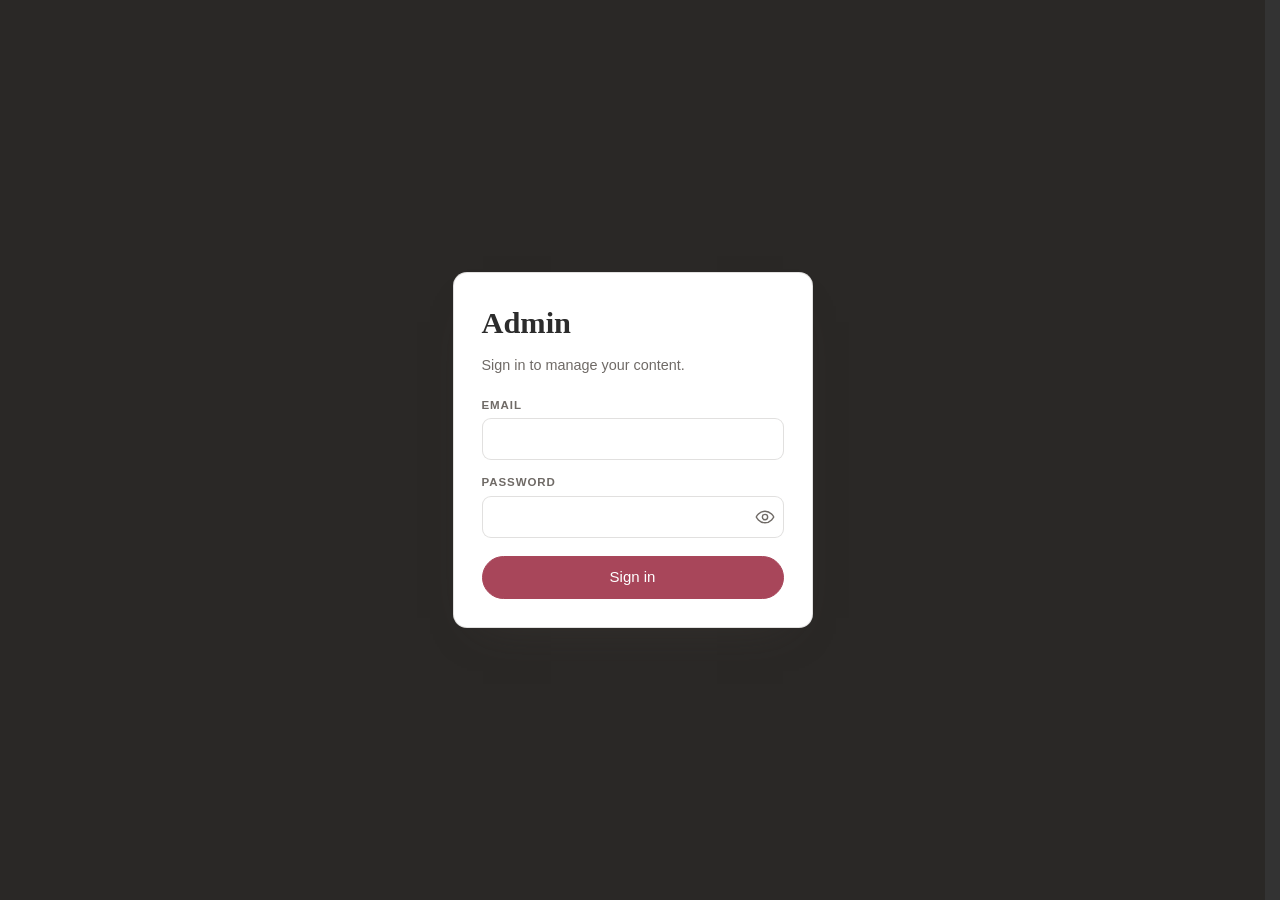
==== commit 4cf87930: "Name the three albums after what is in them, and tidy the gallery panel "Category one/two/three" wer" ====
--- a/admin/index.html
+++ b/admin/index.html
@@ -252,8 +252,8 @@
         <div class="albums">
           <article class="album">
             <div class="album__head">
-              <h3>Category one</h3>
-              <button type="button" class="btn btn--preview" data-category-open data-category="Category one">Preview</button>
+              <h3>Pastel &amp; Gold</h3>
+              <button type="button" class="btn btn--preview" data-category-open data-category="Pastel &amp; Gold">Preview</button>
             </div>
             <div class="album__grid" data-grid></div>
             <label class="dropzone">
@@ -268,8 +268,8 @@
 
           <article class="album">
             <div class="album__head">
-              <h3>Category two</h3>
-              <button type="button" class="btn btn--preview" data-category-open data-category="Category two">Preview</button>
+              <h3>Flora &amp; Fauna</h3>
+              <button type="button" class="btn btn--preview" data-category-open data-category="Flora &amp; Fauna">Preview</button>
             </div>
             <div class="album__grid" data-grid></div>
             <label class="dropzone">
@@ -284,8 +284,8 @@
 
           <article class="album">
             <div class="album__head">
-              <h3>Category three</h3>
-              <button type="button" class="btn btn--preview" data-category-open data-category="Category three">Preview</button>
+              <h3>Graphite Studies</h3>
+              <button type="button" class="btn btn--preview" data-category-open data-category="Graphite Studies">Preview</button>
             </div>
             <div class="album__grid" data-grid></div>
             <label class="dropzone">
@@ -314,9 +314,9 @@
     <div class="showcase" data-showcase hidden>
       <div class="showcase__backdrop" data-showcase-close></div>
       <div class="showcase__panel" role="dialog" aria-modal="true" aria-label="Artwork">
-        <div class="showcase__stage" data-stage="Category one" hidden></div>
-        <div class="showcase__stage" data-stage="Category two" hidden></div>
-        <div class="showcase__stage" data-stage="Category three" hidden></div>
+        <div class="showcase__stage" data-stage="Pastel &amp; Gold" hidden></div>
+        <div class="showcase__stage" data-stage="Flora &amp; Fauna" hidden></div>
+        <div class="showcase__stage" data-stage="Graphite Studies" hidden></div>
         <button type="button" class="showcase__back" data-showcase-close aria-label="Back">
           <svg class="showcase__fold" viewBox="0 0 150 150" aria-hidden="true">
             <polygon points="0,0 150,0 150,150" fill="#eed0c8" />
--- a/showcase.css
+++ b/showcase.css
@@ -0,0 +1,606 @@
+/* ============================================================
+   CATEGORY SHOWCASE — the dark full-screen "display" panel that
+   holds a category's artwork (a scrollable masonry gallery with the
+   fold-X close). SHARED by the public site (index.html) and the admin
+   preview (admin/index.html) via <link>, so BOTH pages render the
+   exact same panel. Edit it here once and both stay in step.
+   ============================================================ */
+.showcase {
+  position: fixed;
+  inset: 0;
+  z-index: 100;
+  display: flex;
+  align-items: center;
+  justify-content: center;
+}
+/* Must out-specify `display:flex` above, or the `hidden` attribute is
+   ignored and this invisible overlay swallows every click on the page. */
+.showcase[hidden] {
+  display: none;
+}
+.showcase__backdrop {
+  position: absolute;
+  inset: 0;
+  background: rgba(44, 44, 44, 0.55);
+  opacity: 0;
+  transition: opacity 0.45s ease;
+}
+.showcase[data-state="open"] .showcase__backdrop {
+  opacity: 1;
+}
+/* Paper-white surface. On open, showcase.js measures the clicked source and
+   starts this panel transformed onto it, then releases it to its natural
+   size — so the page appears to grow out of the source. */
+.showcase__panel {
+  position: relative;
+  z-index: 1;
+  display: flex;
+  flex-direction: column;
+  align-items: center;
+  gap: clamp(14px, 2.4vh, 24px); /* between the caption and the wall */
+  width: min(1180px, 92vw);
+  height: min(860px, 88vh);
+  padding: clamp(24px, 4vh, 56px);
+  background: #2a2826;
+  /* other corners keep the slight 3px curve; the top-right is rounded to
+     roughly the curvature of the fold flap's curl (scaled to the smaller fold) */
+  border-radius: 3px 15px 3px 3px;
+  box-shadow: 0 40px 90px -40px rgba(44, 44, 44, 0.7);
+  transform-origin: center center;
+  /* Opening and closing run at the same pace (0.55s). The opacity leg is
+     only used on the way out — showcase.js sets opacity while closing, and
+     clears it (with transitions off) when opening, so there's no fade-in.
+     The delay keeps the panel solid for the first stretch of the return,
+     then fades it out just as it lands back on the source. */
+  transition: transform 0.55s cubic-bezier(0.22, 0.61, 0.36, 1),
+    border-radius 0.55s ease, opacity 0.4s ease 0.15s;
+}
+/* The booking panel (opened from a workshop date) is a smaller card than
+   the gallery: as tall as the form needs, never taller than the screen.
+   Only affects the panel opened from a workshop button — the data-category
+   is set before the grow animation measures the panel. */
+.showcase[data-category="workshop"] .showcase__panel {
+  width: min(680px, 92vw);
+  height: auto;
+  max-height: 90vh;
+  padding: clamp(24px, 4vh, 40px) clamp(22px, 4vw, 44px);
+  align-items: stretch;
+  overflow-y: auto; /* a short phone screen scrolls the form, not the page */
+  /* all four corners gently rounded to 12px */
+  border-radius: 12px;
+}
+/* keep the fold-corner button matching the panel's rounded top-right */
+.showcase[data-category="workshop"] .showcase__back {
+  border-top-right-radius: 12px;
+}
+
+/* --- The booking form inside the dark panel ---
+   Light text on the dark "display" colour. Fields have a fill a little
+   greyer than the panel and a deep-pink ring; the corners reuse the panel's
+   12px curve. Two columns of fields on a computer, one on a phone. */
+.signup {
+  display: flex;
+  flex-direction: column;
+  gap: 22px;
+  width: 100%;
+  margin: 0;
+  color: #f1dfd6;
+}
+.signup__head {
+  padding-right: 56px; /* room for the fold-X in the corner */
+}
+.signup__eyebrow {
+  margin: 0 0 6px;
+  font: 500 0.72rem/1.2 var(--font-ui, Inter, sans-serif);
+  letter-spacing: 0.22em;
+  text-transform: uppercase;
+  color: #c9bdb6;
+}
+.signup__title {
+  margin: 0 0 14px;
+  font: 400 clamp(2rem, 4vw, 2.6rem) / 1 var(--font-display, "Pinyon Script", cursive);
+  color: #fdfdfd;
+}
+/* The chosen date, as a pale chip: day number in rose, then the weekday,
+   time and month, then the topic. Hidden while nothing has been picked. */
+.signup__chip {
+  display: inline-flex;
+  flex-wrap: wrap;
+  align-items: baseline;
+  gap: 4px 10px;
+  margin: 0;
+  padding: 8px 14px 8px 10px;
+  border-radius: 10px;
+  background: #faf5f0;
+  color: #2c2c2c;
+  font: 500 0.92rem/1.3 var(--font-ui, Inter, sans-serif);
+}
+.signup__chip:not(.is-set) {
+  display: none;
+}
+.signup__chip-day {
+  padding: 2px 9px;
+  border-radius: 7px;
+  background: #e6b8ab;
+  font-weight: 700;
+  color: #2c2c2c;
+}
+.signup__chip-topic {
+  color: rgba(44, 44, 44, 0.72);
+}
+.signup__chip-topic:not(:empty)::before {
+  content: "·";
+  margin-right: 10px;
+  color: rgba(44, 44, 44, 0.4);
+}
+
+.signup__fields {
+  display: grid;
+  grid-template-columns: 1fr 1fr;
+  gap: 16px 18px;
+}
+.signup__fields[hidden] {
+  display: none;
+}
+.signup__group {
+  display: flex;
+  flex-direction: column;
+  gap: 6px;
+  min-width: 0;
+}
+.signup__label {
+  font: 500 0.78rem/1.2 var(--font-ui, Inter, sans-serif);
+  letter-spacing: 0.06em;
+  text-transform: uppercase;
+  color: #d9cfc8;
+}
+.signup__field {
+  width: 100%;
+  min-height: 46px;
+  box-sizing: border-box;
+  font: 1rem/1.3 var(--font-ui, Inter, sans-serif);
+  color: #f1dfd6; /* light text, readable on the grey fill */
+  padding: 10px 14px;
+  background: #433e3a; /* slightly greyer than the #2a2826 panel */
+  border: 2px solid #e6b8ab; /* deep-pink ring */
+  border-radius: 12px; /* same gentle curve as the panel */
+  /* ease the ring/glow change on focus instead of snapping */
+  transition: border-color 0.35s ease, box-shadow 0.35s ease,
+    background-color 0.35s ease;
+}
+.signup__field::placeholder {
+  color: #b5a8a0;
+}
+.signup__field:focus {
+  outline: none;
+  border-color: #a8465a;
+  box-shadow: 0 0 0 3px rgba(168, 70, 90, 0.3);
+}
+/* a field that failed its check wears the rose-red ring until it is fixed */
+.signup__field[aria-invalid="true"] {
+  border-color: #e79aa8;
+}
+/* the little line under a field: a hint in grey, or what went wrong in rose */
+.signup__hint {
+  margin: 0;
+  min-height: 1.2em;
+  font: 0.8rem/1.3 var(--font-ui, Inter, sans-serif);
+  color: #b5a8a0;
+}
+.signup__hint.is-error {
+  color: #e79aa8;
+}
+
+/* The stepper: minus and plus either side of the number */
+.signup__stepper {
+  display: flex;
+  align-items: stretch;
+  gap: 8px;
+}
+.signup__count {
+  flex: 1 1 auto;
+  min-width: 0;
+  text-align: center;
+  font-weight: 600;
+  -moz-appearance: textfield;
+  appearance: textfield;
+}
+.signup__count::-webkit-outer-spin-button,
+.signup__count::-webkit-inner-spin-button {
+  -webkit-appearance: none;
+  margin: 0;
+}
+.signup__step {
+  flex: none;
+  width: 46px;
+  min-height: 46px;
+  font: 500 1.4rem/1 var(--font-ui, Inter, sans-serif);
+  color: #f1dfd6;
+  background: #433e3a;
+  border: 2px solid #e6b8ab;
+  border-radius: 12px;
+  cursor: pointer;
+  transition: background-color 0.2s ease, color 0.2s ease;
+}
+.signup__step:hover {
+  background: #e6b8ab;
+  color: #2a2826;
+}
+.signup__step:disabled {
+  opacity: 0.4;
+  cursor: default;
+  background: #433e3a;
+  color: #f1dfd6;
+}
+
+/* Status on the left, the button on the right */
+.signup__foot {
+  display: flex;
+  flex-wrap: wrap;
+  align-items: center;
+  justify-content: space-between;
+  gap: 12px 18px;
+}
+.signup__foot[hidden] {
+  display: none;
+}
+.signup__status {
+  flex: 1 1 200px;
+  margin: 0;
+  font: 0.95rem/1.4 var(--font-ui, Inter, sans-serif);
+  color: #c9bdb6; /* quiet grey while it is only saying "Sending…" */
+}
+.signup__status:empty {
+  display: none;
+}
+.signup__status--ok {
+  color: #eed0c8; /* brand pink: it worked */
+}
+.signup__status--error {
+  color: #e79aa8; /* a lightened rose-red — the close-X colour is too dark here */
+}
+.signup__submit {
+  flex: none;
+  min-height: 46px;
+  font: 600 1rem/1.3 var(--font-ui, Inter, sans-serif);
+  letter-spacing: 0.04em;
+  color: #2a2826; /* the panel's own dark, so the pink reads as the lit surface */
+  padding: 10px 26px;
+  background: #eed0c8; /* brand pink */
+  border: none;
+  border-radius: 12px; /* the panel's curve */
+  cursor: pointer;
+  margin-left: auto;
+  transition: background-color 0.3s ease, transform 0.2s ease,
+    box-shadow 0.3s ease;
+}
+.signup__submit:hover {
+  background: #f1dfd6; /* lifts toward the lighter blush */
+  box-shadow: 0 6px 16px -8px rgba(0, 0, 0, 0.6);
+}
+.signup__submit:active {
+  transform: translateY(1px);
+}
+.signup__submit:disabled {
+  opacity: 0.6;
+  cursor: default;
+  box-shadow: none;
+}
+.signup__submit:focus-visible {
+  outline: none;
+  box-shadow: 0 0 0 3px rgba(168, 70, 90, 0.55);
+}
+
+/* The thank-you, in place of the fields once the booking is saved */
+.signup__done {
+  display: flex;
+  flex-direction: column;
+  gap: 12px;
+  padding: 20px 22px;
+  border-radius: 12px;
+  background: #342f2c;
+  border: 1px solid rgba(230, 184, 171, 0.35);
+  outline: none;
+}
+.signup__done[hidden] {
+  display: none;
+}
+.signup__done-title {
+  margin: 0;
+  font: 600 1.25rem/1.2 var(--font-serif, Georgia, serif);
+  color: #fdfdfd;
+}
+.signup__done-text,
+.signup__done-next {
+  margin: 0;
+  font: 0.95rem/1.5 var(--font-ui, Inter, sans-serif);
+  color: #d9cfc8;
+}
+.signup__done-text strong {
+  color: #fdfdfd;
+}
+.signup__done-actions {
+  display: flex;
+  flex-wrap: wrap;
+  gap: 10px;
+  margin-top: 6px;
+}
+.signup__done-actions .signup__submit {
+  margin-left: 0;
+}
+.signup__again {
+  min-height: 46px;
+  padding: 10px 20px;
+  font: 500 1rem/1.3 var(--font-ui, Inter, sans-serif);
+  color: #f1dfd6;
+  background: transparent;
+  border: 1.5px solid rgba(241, 223, 214, 0.5);
+  border-radius: 12px;
+  cursor: pointer;
+  transition: border-color 0.2s ease, background-color 0.2s ease;
+}
+.signup__again:hover {
+  border-color: #f1dfd6;
+  background: rgba(241, 223, 214, 0.08);
+}
+@media (prefers-reduced-motion: reduce) {
+  .signup__field,
+  .signup__step,
+  .signup__submit,
+  .signup__again {
+    transition: none;
+  }
+}
+
+/* Contents fade in only once the panel has grown, so they aren't
+   visibly squashed while it's still source-shaped */
+.showcase__stage,
+.showcase__back {
+  opacity: 0;
+  transition: opacity 0.28s ease;
+}
+.showcase[data-state="open"] .showcase__stage,
+.showcase[data-state="open"] .showcase__back {
+  opacity: 1;
+  transition-delay: 0.34s;
+}
+/* The album's name and piece count, top-left of the panel (the fold-X has
+   the top-right). Built by showcase.js; hidden for the booking form. */
+.showcase__caption {
+  align-self: flex-start;
+  display: flex;
+  flex-wrap: wrap;
+  align-items: baseline;
+  gap: 4px 14px;
+  margin: 0;
+  padding-right: 64px; /* clear of the fold */
+  color: #f1dfd6;
+}
+.showcase__caption[hidden] {
+  display: none;
+}
+.showcase__caption-name {
+  font: 400 clamp(1.6rem, 3vw, 2.2rem) / 1 var(--font-display, "Pinyon Script", cursive);
+  color: #fdfdfd;
+}
+.showcase__caption-count {
+  font: 500 0.78rem/1.2 var(--font-ui, Inter, sans-serif);
+  letter-spacing: 0.16em;
+  text-transform: uppercase;
+  color: #c9bdb6;
+}
+/* the caption fades in with the rest of the contents */
+.showcase__caption {
+  opacity: 0;
+  transition: opacity 0.28s ease;
+}
+.showcase[data-state="open"] .showcase__caption {
+  opacity: 1;
+  transition-delay: 0.34s;
+}
+
+/* The area the artwork occupies. One per category; only the active one shows. */
+.showcase__stage {
+  flex: 1;
+  width: 100%;
+  /* let the stage shrink so the gallery's image is capped to the panel
+     height instead of overflowing it (default min-height:auto would not) */
+  min-height: 0;
+}
+/* Explicit, so `hidden` can never be overridden the way it was on
+   .showcase (which silently covered the page in an invisible overlay) */
+.showcase__stage[hidden] {
+  display: none;
+}
+/* A flat 2D folded-corner button in the top-right: the dark panel's corner
+   folds away to reveal a pink (#eed0c8) triangle with an X. No rim,
+   no hover effect — a plain illustrated fold. */
+.showcase__back {
+  position: absolute;
+  top: 0;
+  right: 0;
+  z-index: 2;
+  /* ~5% larger than the panel padding — tucked in the top-right corner, just
+     kissing the scroll track's edge. */
+  width: clamp(25.2px, 4.2vh, 58.8px);
+  height: clamp(25.2px, 4.2vh, 58.8px);
+  margin: 0;
+  padding: 0;
+  border: none;
+  background: none;
+  cursor: pointer;
+  /* match the panel's rounded top-right corner */
+  border-top-right-radius: 15px;
+  overflow: hidden;
+}
+.showcase__fold {
+  display: block;
+  width: 100%;
+  height: 100%;
+}
+/* no outline on mouse/programmatic focus; keep a subtle one for keyboard */
+.showcase__back:focus:not(:focus-visible) {
+  outline: none;
+}
+.showcase__back:focus-visible {
+  outline: 2px solid #eed0c8;
+  outline-offset: 2px;
+}
+
+/* --- Artwork gallery inside the showcase ---
+   A scrollable masonry wall (built by showcase.js): images keep their own
+   aspect ratios and tile into columns, packing with no arrows or thumbnails. */
+.gallery {
+  width: 100%;
+  height: 100%;
+  overflow-y: auto;
+  overflow-x: hidden;
+}
+.gallery__grid {
+  /* always two columns */
+  column-count: 2;
+  column-gap: 12px;
+}
+.gallery__item {
+  display: block;
+  width: 100%;
+  height: auto;
+  margin: 0 0 12px;
+  border-radius: 6px; /* images keep their soft corners */
+  break-inside: avoid;
+  -webkit-column-break-inside: avoid;
+}
+/* Scrollbar (per the reference): a rounded dark channel with a soft blush
+   thumb inset inside it. Styled via the webkit pseudo-elements only — setting
+   the standard scrollbar-color/​width here made Chrome ignore the button-hide
+   below and draw the up/down arrows. */
+.gallery::-webkit-scrollbar {
+  width: 16px;
+}
+.gallery::-webkit-scrollbar-button {
+  /* no up/down arrows — just the clean pill */
+  display: none;
+  height: 0;
+  width: 0;
+}
+.gallery::-webkit-scrollbar-track {
+  background: #38332f; /* the dark bar */
+  border-radius: 999px; /* curved track ends */
+  margin: 0; /* no vacant space at the top/bottom — track sits tight */
+}
+.gallery::-webkit-scrollbar-thumb {
+  background: #f1dfd6; /* the scroll cursor */
+  border-radius: 999px;
+  /* transparent border reveals the dark track around the thumb, insetting it */
+  border: 4px solid transparent;
+  background-clip: padding-box;
+}
+.gallery::-webkit-scrollbar-thumb:hover {
+  background: #f7ece5;
+  background-clip: padding-box;
+}
+
+/* Stop the page behind from scrolling while the showcase is open */
+body.is-showcase-open {
+  overflow: hidden;
+}
+
+@media (prefers-reduced-motion: reduce) {
+  .showcase {
+    transition: none;
+  }
+}
+
+/* Opening the panel locks the page behind it (body.is-showcase-open sets
+   overflow:hidden), which takes the scrollbar away — and the page snaps 15px
+   wider at the exact moment the panel starts growing. Measured: content jumped
+   7px sideways, on both the site and the admin page. Reserving the scrollbar's
+   space permanently means hiding it changes nothing, so the panel grows against
+   a page that holds still.
+
+   Lives here, in the shared file, because both pages open this panel and both
+   had the jump. Older Safari ignores this and behaves as before — no worse. */
+html {
+  scrollbar-gutter: stable;
+  /* The reserved strip, painted so it reads as part of the page edge rather
+     than as a bare gap. Sampled from the strip itself. Giving html a
+     background stops body's background painting the whole canvas, so body
+     now covers its own box and this shows only in the gutter. */
+  background: #333333;
+  /* The scrollbar's own track matched to it, so hiding the scrollbar takes
+     away only the thumb — there is no strip appearing or changing colour. */
+  scrollbar-color: #6b6b6b #333333;
+}
+
+/* --- Phones (640px wide and narrower) ---
+   The panel fills nearly the whole screen, and the fold-X corner grows to a
+   comfortable thumb size. svh = the screen height with the phone's address
+   bar showing, so the panel never slips under it. */
+@media (max-width: 640px) {
+  .showcase__panel {
+    width: calc(100vw - 20px);
+    /* half the screen's height; the pictures keep their size, and the ones
+       below the panel's bottom edge are reached by scrolling inside it */
+    height: calc((100svh - 24px) / 2);
+    /* the top padding leaves the fold its own strip, so it never sits on a
+       picture */
+    padding: 14px 12px 12px;
+    border-radius: 3px 18px 3px 3px;
+  }
+  .showcase__caption {
+    padding-right: 52px; /* the 48px fold plus a breath */
+    min-height: 36px;
+  }
+  .showcase__caption-name {
+    font-size: 1.5rem;
+  }
+  .showcase__back {
+    width: 48px;
+    height: 48px;
+    border-top-right-radius: 18px;
+  }
+  .gallery__grid {
+    column-gap: 10px;
+  }
+  .gallery__item {
+    margin-bottom: 10px;
+  }
+  /* phones draw their own thin scrollbar over the content */
+  .gallery::-webkit-scrollbar {
+    width: 0;
+  }
+
+  /* The booking form on a phone: one column of fields, as tall as it needs */
+  .showcase[data-category="workshop"] .showcase__panel {
+    width: calc(100vw - 24px);
+    max-height: calc(100svh - 24px);
+    padding: 20px 18px 22px;
+    border-radius: 12px;
+  }
+  .signup {
+    gap: 18px;
+  }
+  .signup__fields {
+    grid-template-columns: 1fr;
+    gap: 14px;
+  }
+  .signup__field {
+    /* 16px or more stops an iPhone zooming the page in when a field is tapped */
+    font-size: 16px;
+  }
+  /* the topic takes its own line in the chip, without the separating dot */
+  .signup__chip-topic {
+    flex-basis: 100%;
+  }
+  .signup__chip-topic:not(:empty)::before {
+    content: none;
+  }
+  .signup__foot {
+    flex-direction: column;
+    align-items: stretch;
+  }
+  .signup__submit {
+    margin-left: 0;
+    padding: 13px 28px;
+  }
+}
